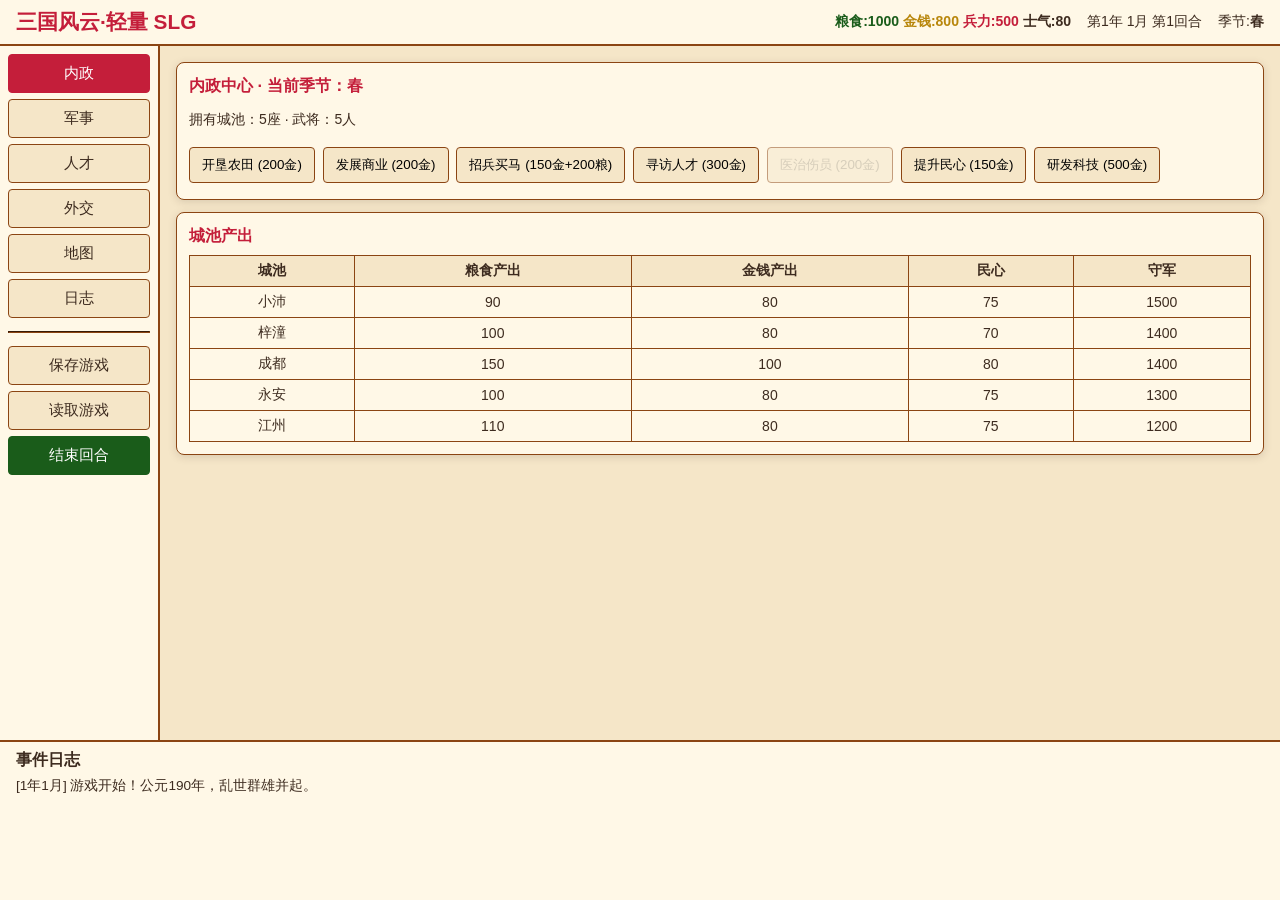
==== index.html @ f04e5f85 "feat: 三国风云轻量 SLG 文字版 - 48城完整地图、军团系统、内政军事外交系统 Co-authored-by: monkeycode-ai <monkeycode-ai@chaitin.co" ====
<!DOCTYPE html>
<html lang="zh-CN">
<head>
  <meta charset="UTF-8">
  <meta http-equiv="refresh" content="0; url=sanguo_slg.html">
  <title>三国风云·轻量 SLG</title>
</head>
<body>
  <p>正在进入 <a href="sanguo_slg.html">三国风云·轻量 SLG</a>...</p>
</body>
</html>
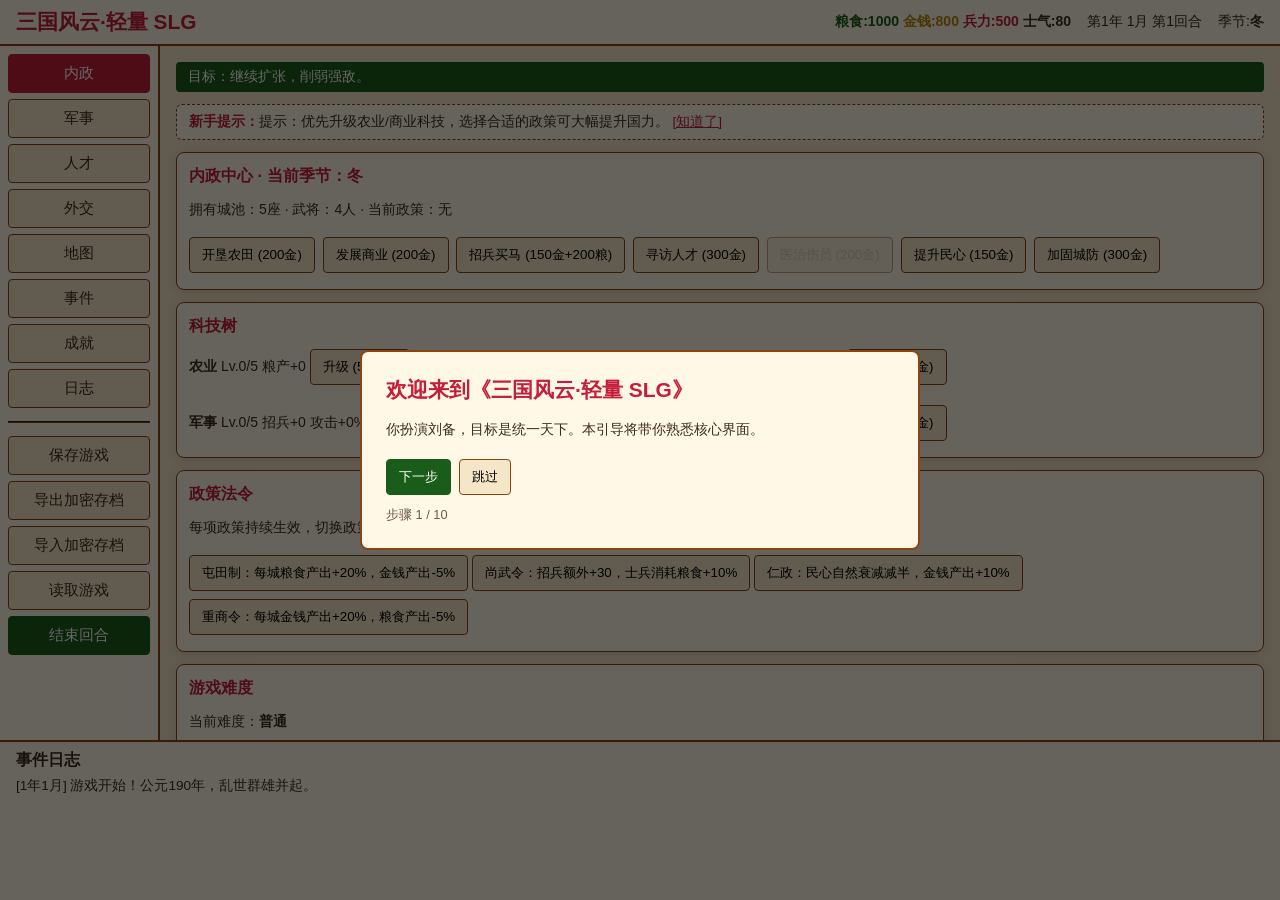
==== commit 934522fa: "refactor: 模块化拆分项目结构 - 将单文件 sanguo_slg.html 拆分为 ES Modules - 新增 css/ 目录，按职责拆分样式 - 新增 js/ 目录：config / " ====
--- a/index.html
+++ b/index.html
@@ -2,10 +2,35 @@
 <html lang="zh-CN">
 <head>
   <meta charset="UTF-8">
-  <meta http-equiv="refresh" content="0; url=sanguo_slg.html">
+  <meta name="viewport" content="width=device-width, initial-scale=1.0">
   <title>三国风云·轻量 SLG</title>
+  <link rel="stylesheet" href="css/base.css">
+  <link rel="stylesheet" href="css/layout.css">
+  <link rel="stylesheet" href="css/components.css">
+  <link rel="stylesheet" href="css/map.css">
+  <link rel="stylesheet" href="css/animations.css">
 </head>
 <body>
-  <p>正在进入 <a href="sanguo_slg.html">三国风云·轻量 SLG</a>...</p>
+<div id="app">
+  <header>
+    <h1>三国风云·轻量 SLG</h1>
+    <div class="top-resources">
+      <span id="h-res"></span>
+      <span id="h-date"></span>
+      <span id="h-season"></span>
+    </div>
+  </header>
+  <div class="main">
+    <aside id="sidebar"></aside>
+    <div id="content"></div>
+  </div>
+  <div id="log-panel"><h3>事件日志</h3><div id="logs"></div></div>
+</div>
+<div class="modal-overlay" id="modal"><div class="modal" id="modal-content"></div></div>
+<div class="tutorial-overlay" id="tutorial">
+  <div class="tutorial-box" id="tutorial-box"></div>
+</div>
+<div class="battle-fx" id="battle-fx"></div>
+<script type="module" src="js/app.js"></script>
 </body>
 </html>
--- a/css/base.css
+++ b/css/base.css
@@ -0,0 +1,22 @@
+:root {
+  --bg: #f5e6c8;
+  --panel: #fff8e7;
+  --border: #8b4513;
+  --accent-red: #c41e3a;
+  --accent-green: #1a5c1a;
+  --accent-blue: #2980b9;
+  --accent-purple: #8e44ad;
+  --accent-orange: #e67e22;
+  --text: #3d2b1f;
+  --muted: #6d5a4b;
+}
+
+* { box-sizing: border-box; }
+
+body {
+  margin: 0;
+  font-family: "PingFang SC", "Microsoft YaHei", sans-serif;
+  background: var(--bg);
+  color: var(--text);
+  font-size: 14px;
+}
--- a/css/layout.css
+++ b/css/layout.css
@@ -0,0 +1,63 @@
+#app { display: flex; flex-direction: column; height: 100vh; }
+
+header {
+  background: var(--panel);
+  border-bottom: 2px solid var(--border);
+  padding: 8px 16px;
+  display: flex;
+  align-items: center;
+  justify-content: space-between;
+  flex-wrap: wrap;
+  gap: 8px;
+}
+
+header h1 { margin: 0; font-size: 1.3rem; color: var(--accent-red); }
+
+.top-resources { display: flex; gap: 16px; flex-wrap: wrap; }
+
+.res-item { font-weight: bold; }
+
+.main { display: flex; flex: 1; overflow: hidden; }
+
+aside {
+  width: 160px;
+  background: var(--panel);
+  border-right: 2px solid var(--border);
+  display: flex;
+  flex-direction: column;
+  padding: 8px;
+  gap: 6px;
+}
+
+aside button {
+  padding: 8px;
+  border: 1px solid var(--border);
+  background: var(--bg);
+  color: var(--text);
+  border-radius: 4px;
+  cursor: pointer;
+  font-size: 0.95rem;
+}
+
+aside button:hover { background: #f0dcc0; }
+
+aside button.active { background: var(--accent-red); color: #fff; border-color: var(--accent-red); }
+
+#content {
+  flex: 1;
+  padding: 16px;
+  overflow-y: auto;
+  background: var(--bg);
+}
+
+#log-panel {
+  height: 160px;
+  background: var(--panel);
+  border-top: 2px solid var(--border);
+  padding: 8px 16px;
+  overflow-y: auto;
+}
+
+#log-panel h3 { margin: 0 0 6px; font-size: 1rem; }
+
+.log-entry { margin: 2px 0; font-size: 0.85rem; }
--- a/css/components.css
+++ b/css/components.css
@@ -0,0 +1,73 @@
+.card {
+  background: var(--panel);
+  border: 1px solid var(--border);
+  border-radius: 8px;
+  padding: 12px;
+  margin-bottom: 12px;
+  box-shadow: 0 2px 8px rgba(61,43,31,0.15);
+}
+
+.card h3 { margin: 0 0 8px; color: var(--accent-red); }
+
+.grid-2 { display: grid; grid-template-columns: repeat(2, 1fr); gap: 12px; }
+
+.grid-3 { display: grid; grid-template-columns: repeat(3, 1fr); gap: 12px; }
+
+@media (max-width: 900px) { .grid-2, .grid-3 { grid-template-columns: 1fr; } }
+
+button.action {
+  padding: 8px 12px;
+  border: 1px solid var(--border);
+  background: var(--bg);
+  border-radius: 4px;
+  cursor: pointer;
+  margin: 4px 4px 4px 0;
+}
+
+button.action:hover { background: #f0dcc0; }
+
+button.action:disabled { opacity: 0.5; cursor: not-allowed; }
+
+table { width: 100%; border-collapse: collapse; margin-top: 8px; }
+
+th, td { border: 1px solid var(--border); padding: 6px; text-align: center; }
+
+th { background: var(--bg); }
+
+.faction-dot { display: inline-block; width: 12px; height: 12px; border-radius: 50%; margin-right: 4px; }
+
+.skill-tag { background: var(--accent-green); color: #fff; padding: 1px 6px; border-radius: 4px; font-size: 0.8rem; }
+
+.injured { color: var(--accent-red); font-weight: bold; }
+
+select, input { padding: 6px; border: 1px solid var(--border); border-radius: 4px; background: var(--panel); }
+
+.modal-overlay {
+  position: fixed; top: 0; left: 0; right: 0; bottom: 0;
+  background: rgba(0,0,0,0.5); display: none; align-items: center; justify-content: center; z-index: 100;
+}
+
+.modal { background: var(--panel); border: 2px solid var(--border); border-radius: 8px; padding: 20px; max-width: 500px; width: 90%; }
+
+.modal h2 { margin-top: 0; color: var(--accent-red); }
+
+.tip-bar {
+  background: #fff8e7;
+  border: 1px dashed var(--border);
+  border-radius: 6px;
+  padding: 8px 12px;
+  margin-bottom: 12px;
+  font-size: 0.85rem;
+  color: var(--text);
+}
+
+.tip-bar b { color: var(--accent-red); }
+
+.goal-bar {
+  background: var(--accent-green);
+  color: #fff;
+  padding: 6px 12px;
+  border-radius: 4px;
+  font-size: 0.85rem;
+  margin-bottom: 12px;
+}
--- a/css/map.css
+++ b/css/map.css
@@ -0,0 +1,62 @@
+.map-wrapper {
+  position: relative;
+  width: 100%;
+  max-width: 900px;
+  aspect-ratio: 16 / 10;
+  background: #f9f1dc;
+  margin: 0 auto;
+  border: 2px solid var(--border);
+  border-radius: 8px;
+  overflow: hidden;
+}
+
+.map-inner {
+  position: absolute;
+  left: 0; top: 0;
+  width: 100%; height: 100%;
+}
+
+.map-lines {
+  position: absolute;
+  top: 0; left: 0; width: 100%; height: 100%;
+  z-index: 1;
+}
+
+.map-node {
+  position: absolute;
+  width: 56px;
+  padding: 3px 1px;
+  margin-left: -28px;
+  margin-top: -12px;
+  display: flex;
+  flex-direction: column;
+  align-items: center;
+  justify-content: center;
+  border: 1.5px solid var(--border);
+  border-radius: 3px;
+  font-size: 0.7rem;
+  font-weight: bold;
+  cursor: pointer;
+  transition: transform 0.15s;
+  box-shadow: 0 1px 4px rgba(61,43,31,0.18);
+  background: var(--panel);
+  z-index: 2;
+  white-space: nowrap;
+}
+
+.map-node:hover { transform: scale(1.08); z-index: 3; background: #f0dcc0; }
+
+.map-node .n-name { font-size: 0.72rem; color: var(--text); }
+
+.map-node .n-troops { font-size: 0.6rem; color: var(--muted); }
+
+.map-region-label {
+  position: absolute;
+  font-size: 0.9rem;
+  color: #a07c5a;
+  font-weight: bold;
+  text-transform: uppercase;
+  letter-spacing: 2px;
+  z-index: 0;
+  pointer-events: none;
+}
--- a/css/animations.css
+++ b/css/animations.css
@@ -0,0 +1,40 @@
+.tutorial-overlay {
+  position: fixed; top: 0; left: 0; right: 0; bottom: 0;
+  background: rgba(0,0,0,0.6); display: none; align-items: center; justify-content: center; z-index: 250;
+}
+
+.tutorial-box {
+  background: var(--panel); border: 2px solid var(--border); border-radius: 8px;
+  padding: 24px; max-width: 560px; width: 90%;
+  max-height: 80vh;
+  overflow-y: auto;
+  pointer-events: auto;
+}
+
+.tutorial-box h2 { color: var(--accent-red); margin-top: 0; }
+
+.tutorial-box ul { margin: 12px 0; padding-left: 20px; }
+
+.tutorial-box li { margin: 6px 0; }
+
+.tutorial-target { position: relative; z-index: 201; box-shadow: 0 0 0 4px var(--accent-orange); animation: tutorialPulse 1.2s infinite; border-radius: 4px; }
+
+@keyframes tutorialPulse { 0% { box-shadow: 0 0 0 2px var(--accent-orange); } 50% { box-shadow: 0 0 0 6px rgba(230,126,34,0.4); } 100% { box-shadow: 0 0 0 2px var(--accent-orange); } }
+
+.battle-fx { position: fixed; top: 0; left: 0; right: 0; bottom: 0; display: none; align-items: center; justify-content: center; z-index: 150; pointer-events: none; }
+
+.battle-fx.active { display: flex; }
+
+.battle-fx .fx-text { font-size: 2.2rem; font-weight: bold; color: #fff; text-shadow: 0 2px 10px rgba(0,0,0,0.8); animation: battlePop 0.7s ease-out forwards; }
+
+.battle-fx .fx-text.defeat { color: #ff6b6b; }
+
+.battle-shake { animation: battleShake 0.4s ease-in-out; }
+
+@keyframes battleShake { 0%,100% { transform: translateX(0); } 25% { transform: translateX(-8px); } 50% { transform: translateX(8px); } 75% { transform: translateX(-4px); } }
+
+@keyframes battlePop { 0% { transform: scale(0.5); opacity: 0; } 50% { transform: scale(1.2); opacity: 1; } 100% { transform: scale(1); opacity: 0; } }
+
+.achievement-pop { position: fixed; top: 16px; right: 16px; background: var(--panel); border: 2px solid var(--accent-green); border-radius: 8px; padding: 12px 16px; box-shadow: 0 4px 12px rgba(0,0,0,0.3); z-index: 160; animation: slideIn 0.5s ease-out; }
+
+@keyframes slideIn { from { transform: translateX(120%); opacity: 0; } to { transform: translateX(0); opacity: 1; } }
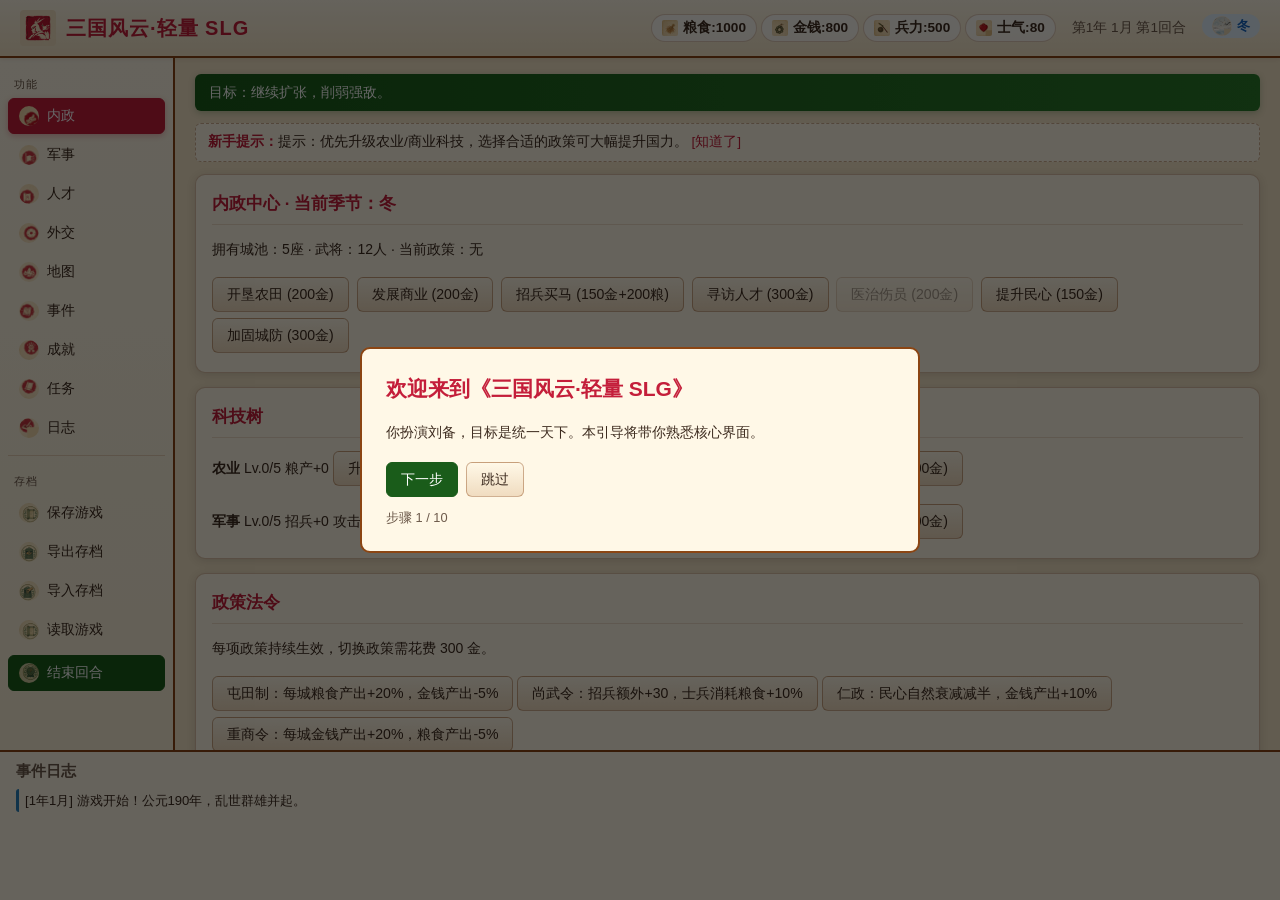
==== commit 2364d9f9: "feat: UI overhaul with image assets, toast notifications, and 6 logic bug fixes - Add 9 sets of gene" ====
--- a/index.html
+++ b/index.html
@@ -13,7 +13,7 @@
 <body>
 <div id="app">
   <header>
-    <h1>三国风云·轻量 SLG</h1>
+    <h1><img class="logo-img" src="logo-sanguo-slg.png" alt="三国风云">三国风云·轻量 SLG</h1>
     <div class="top-resources">
       <span id="h-res"></span>
       <span id="h-date"></span>
--- a/css/base.css
+++ b/css/base.css
@@ -9,6 +9,12 @@
   --accent-orange: #e67e22;
   --text: #3d2b1f;
   --muted: #6d5a4b;
+  --shadow: 0 2px 8px rgba(61,43,31,0.15);
+  --shadow-lg: 0 4px 16px rgba(61,43,31,0.22);
+  --radius: 6px;
+  --radius-lg: 10px;
+  --transition: 0.18s ease;
+  --icon-path: '../assets';
 }
 
 * { box-sizing: border-box; }
@@ -19,4 +25,61 @@
   background: var(--bg);
   color: var(--text);
   font-size: 14px;
+  line-height: 1.5;
+  -webkit-font-smoothing: antialiased;
 }
+
+::selection { background: rgba(196,30,58,0.25); }
+
+::-webkit-scrollbar { width: 8px; height: 8px; }
+::-webkit-scrollbar-track { background: transparent; }
+::-webkit-scrollbar-thumb { background: #c4a882; border-radius: 4px; }
+::-webkit-scrollbar-thumb:hover { background: #a08060; }
+
+:focus-visible { outline: 2px solid var(--accent-blue); outline-offset: 2px; }
+
+a { color: var(--accent-red); text-decoration: none; }
+a:hover { text-decoration: underline; }
+
+/* ===== Image Icon System ===== */
+.img-icon {
+  display: inline-block;
+  vertical-align: middle;
+  object-fit: contain;
+  flex-shrink: 0;
+}
+
+.img-icon.icon-sm { width: 16px; height: 16px; }
+.img-icon.icon-md { width: 22px; height: 22px; }
+.img-icon.icon-lg { width: 32px; height: 32px; }
+.img-icon.icon-xl { width: 48px; height: 48px; }
+
+/* Resource icons */
+.res-icon { width: 16px; height: 16px; border-radius: 2px; }
+
+/* Season icons */
+.season-icon { width: 20px; height: 20px; border-radius: 50%; }
+
+/* Nav icons */
+.nav-icon-img { width: 20px; height: 20px; border-radius: 50%; opacity: 0.85; }
+aside button.active .nav-icon-img { opacity: 1; }
+
+/* Troop icons */
+.troop-icon { width: 28px; height: 28px; }
+
+/* Building icons */
+.bld-icon { width: 48px; height: 48px; border-radius: 4px; }
+
+/* Faction emblem */
+.fac-emblem { width: 36px; height: 36px; border-radius: 4px; }
+
+/* Battle FX sprites */
+.fx-sprite {
+  position: absolute;
+  pointer-events: none;
+  object-fit: contain;
+}
+.fx-sprite-slash { width: 200px; height: 200px; }
+.fx-sprite-fire { width: 180px; height: 180px; }
+.fx-sprite-water { width: 200px; height: 160px; }
+.fx-sprite-arrow { width: 180px; height: 180px; }
--- a/css/layout.css
+++ b/css/layout.css
@@ -1,63 +1,177 @@
 #app { display: flex; flex-direction: column; height: 100vh; }
 
 header {
-  background: var(--panel);
+  background: linear-gradient(180deg, #fff8e7 0%, #f5e6c8 100%);
   border-bottom: 2px solid var(--border);
-  padding: 8px 16px;
+  padding: 10px 20px;
   display: flex;
   align-items: center;
   justify-content: space-between;
   flex-wrap: wrap;
   gap: 8px;
+  box-shadow: 0 1px 4px rgba(61,43,31,0.1);
+  z-index: 10;
 }
 
-header h1 { margin: 0; font-size: 1.3rem; color: var(--accent-red); }
+header h1 {
+  margin: 0;
+  font-size: 1.25rem;
+  color: var(--accent-red);
+  letter-spacing: 1px;
+  display: flex;
+  align-items: center;
+  gap: 10px;
+}
 
-.top-resources { display: flex; gap: 16px; flex-wrap: wrap; }
+header h1 .logo-img {
+  width: 36px;
+  height: 36px;
+  border-radius: 4px;
+  object-fit: cover;
+}
 
-.res-item { font-weight: bold; }
+.top-resources { display: flex; gap: 6px; flex-wrap: wrap; align-items: center; }
+
+.res-item {
+  font-weight: 600;
+  display: inline-flex;
+  align-items: center;
+  gap: 5px;
+  padding: 3px 10px;
+  background: rgba(255,255,255,0.7);
+  border: 1px solid rgba(139,69,19,0.25);
+  border-radius: 20px;
+  font-size: 0.85rem;
+  transition: background var(--transition), transform var(--transition);
+}
+
+.res-item:hover { background: rgba(255,255,255,0.95); transform: translateY(-1px); }
+
+.res-item.res-flash { animation: resFlash 0.4s ease-out; }
+
+@keyframes resFlash {
+  0% { background: rgba(196,30,58,0.2); transform: scale(1.08); }
+  100% { background: rgba(255,255,255,0.7); transform: scale(1); }
+}
+
+.top-date { font-size: 0.85rem; color: var(--muted); padding: 3px 10px; }
 
 .main { display: flex; flex: 1; overflow: hidden; }
 
 aside {
-  width: 160px;
-  background: var(--panel);
+  width: 175px;
+  background: linear-gradient(180deg, #fff8e7 0%, #faf0d8 100%);
   border-right: 2px solid var(--border);
   display: flex;
   flex-direction: column;
-  padding: 8px;
-  gap: 6px;
+  padding: 10px 8px;
+  gap: 3px;
+  overflow-y: auto;
+  flex-shrink: 0;
+}
+
+aside .nav-section {
+  font-size: 0.7rem;
+  color: var(--muted);
+  text-transform: uppercase;
+  letter-spacing: 1px;
+  padding: 8px 6px 2px;
 }
 
 aside button {
-  padding: 8px;
-  border: 1px solid var(--border);
-  background: var(--bg);
+  padding: 7px 10px;
+  border: 1px solid transparent;
+  background: transparent;
   color: var(--text);
-  border-radius: 4px;
+  border-radius: var(--radius);
   cursor: pointer;
-  font-size: 0.95rem;
+  font-size: 0.9rem;
+  text-align: left;
+  transition: all var(--transition);
+  display: flex;
+  align-items: center;
+  gap: 8px;
+  width: 100%;
 }
 
-aside button:hover { background: #f0dcc0; }
+aside button:hover:not(:disabled) {
+  background: rgba(139,69,19,0.1);
+  border-color: rgba(139,69,19,0.2);
+}
 
-aside button.active { background: var(--accent-red); color: #fff; border-color: var(--accent-red); }
+aside button:active:not(:disabled) { transform: scale(0.97); }
+
+aside button.active {
+  background: var(--accent-red);
+  color: #fff;
+  border-color: var(--accent-red);
+  box-shadow: 0 2px 6px rgba(196,30,58,0.3);
+}
+
+aside button:disabled { opacity: 0.4; cursor: not-allowed; }
+
+aside .badge {
+  background: #fff;
+  color: var(--accent-red);
+  border-radius: 10px;
+  padding: 1px 7px;
+  font-size: 0.7rem;
+  font-weight: 700;
+  margin-left: auto;
+  min-width: 18px;
+  text-align: center;
+}
+
+aside button.active .badge { background: rgba(255,255,255,0.3); color: #fff; }
+
+aside hr {
+  width: 100%;
+  border: none;
+  border-top: 1px solid rgba(139,69,19,0.2);
+  margin: 6px 0;
+}
 
 #content {
   flex: 1;
-  padding: 16px;
+  padding: 16px 20px;
   overflow-y: auto;
   background: var(--bg);
 }
 
+#content.fade-in { animation: contentFade 0.25s ease-out; }
+
+@keyframes contentFade {
+  from { opacity: 0; transform: translateY(6px); }
+  to { opacity: 1; transform: translateY(0); }
+}
+
 #log-panel {
-  height: 160px;
+  height: 150px;
   background: var(--panel);
   border-top: 2px solid var(--border);
   padding: 8px 16px;
   overflow-y: auto;
+  flex-shrink: 0;
 }
 
-#log-panel h3 { margin: 0 0 6px; font-size: 1rem; }
+#log-panel h3 { margin: 0 0 6px; font-size: 0.95rem; color: var(--muted); }
 
-.log-entry { margin: 2px 0; font-size: 0.85rem; }
+.log-entry {
+  margin: 2px 0;
+  font-size: 0.82rem;
+  padding: 2px 6px;
+  border-radius: 3px;
+  border-left: 3px solid transparent;
+  animation: logSlide 0.2s ease-out;
+}
+
+@keyframes logSlide {
+  from { opacity: 0; transform: translateX(-8px); }
+  to { opacity: 1; transform: translateX(0); }
+}
+
+.log-entry.log-info { border-left-color: var(--accent-blue); }
+.log-entry.log-gain { border-left-color: var(--accent-green); color: var(--accent-green); }
+.log-entry.log-loss { border-left-color: var(--accent-red); color: var(--accent-red); }
+.log-entry.log-battle { border-left-color: var(--accent-orange); font-weight: 600; }
+.log-entry.log-event { border-left-color: var(--accent-purple); }
--- a/css/components.css
+++ b/css/components.css
@@ -1,73 +1,298 @@
+/* ===== Cards ===== */
 .card {
   background: var(--panel);
-  border: 1px solid var(--border);
-  border-radius: 8px;
-  padding: 12px;
-  margin-bottom: 12px;
-  box-shadow: 0 2px 8px rgba(61,43,31,0.15);
-}
-
-.card h3 { margin: 0 0 8px; color: var(--accent-red); }
+  border: 1px solid rgba(139,69,19,0.3);
+  border-radius: var(--radius-lg);
+  padding: 16px;
+  margin-bottom: 14px;
+  box-shadow: var(--shadow);
+  transition: box-shadow var(--transition);
+}
+
+.card:hover { box-shadow: var(--shadow-lg); }
+
+.card h3 {
+  margin: 0 0 10px;
+  color: var(--accent-red);
+  font-size: 1.05rem;
+  display: flex;
+  align-items: center;
+  gap: 8px;
+  border-bottom: 1px solid rgba(139,69,19,0.15);
+  padding-bottom: 8px;
+}
+
+.card h3 .card-icon { width: 20px; height: 20px; flex-shrink: 0; }
 
 .grid-2 { display: grid; grid-template-columns: repeat(2, 1fr); gap: 12px; }
-
 .grid-3 { display: grid; grid-template-columns: repeat(3, 1fr); gap: 12px; }
 
 @media (max-width: 900px) { .grid-2, .grid-3 { grid-template-columns: 1fr; } }
 
+/* ===== Buttons ===== */
 button.action {
-  padding: 8px 12px;
-  border: 1px solid var(--border);
-  background: var(--bg);
-  border-radius: 4px;
+  padding: 7px 14px;
+  border: 1px solid rgba(139,69,19,0.4);
+  background: linear-gradient(180deg, #fff8e7 0%, #f0dcc0 100%);
+  border-radius: var(--radius);
   cursor: pointer;
-  margin: 4px 4px 4px 0;
-}
-
-button.action:hover { background: #f0dcc0; }
-
-button.action:disabled { opacity: 0.5; cursor: not-allowed; }
-
-table { width: 100%; border-collapse: collapse; margin-top: 8px; }
-
-th, td { border: 1px solid var(--border); padding: 6px; text-align: center; }
-
-th { background: var(--bg); }
-
-.faction-dot { display: inline-block; width: 12px; height: 12px; border-radius: 50%; margin-right: 4px; }
-
-.skill-tag { background: var(--accent-green); color: #fff; padding: 1px 6px; border-radius: 4px; font-size: 0.8rem; }
+  margin: 3px 4px 3px 0;
+  font-size: 0.88rem;
+  color: var(--text);
+  transition: all var(--transition);
+  display: inline-flex;
+  align-items: center;
+  gap: 5px;
+  font-weight: 500;
+}
+
+button.action:hover:not(:disabled) {
+  background: linear-gradient(180deg, #f0dcc0 0%, #e8d0a8 100%);
+  border-color: var(--border);
+  transform: translateY(-1px);
+  box-shadow: 0 2px 6px rgba(61,43,31,0.15);
+}
+
+button.action:active:not(:disabled) { transform: translateY(0); box-shadow: none; }
+
+button.action:disabled { opacity: 0.45; cursor: not-allowed; transform: none; }
+
+button.action.btn-primary {
+  background: linear-gradient(180deg, #d42a48 0%, #c41e3a 100%);
+  color: #fff;
+  border-color: #a01830;
+}
+
+button.action.btn-primary:hover:not(:disabled) {
+  background: linear-gradient(180deg, #e03a58 0%, #d02848 100%);
+  box-shadow: 0 2px 8px rgba(196,30,58,0.35);
+}
+
+button.action.btn-green {
+  background: linear-gradient(180deg, #2a7a2a 0%, #1a5c1a 100%);
+  color: #fff;
+  border-color: #145014;
+}
+
+button.action.btn-green:hover:not(:disabled) {
+  background: linear-gradient(180deg, #3a8a3a 0%, #2a6c2a 100%);
+  box-shadow: 0 2px 8px rgba(26,92,26,0.35);
+}
+
+button.action.btn-danger {
+  background: linear-gradient(180deg, #e74c3c 0%, #c0392b 100%);
+  color: #fff;
+  border-color: #a93226;
+}
+
+button.action.btn-danger:hover:not(:disabled) {
+  box-shadow: 0 2px 8px rgba(192,57,43,0.35);
+}
+
+button.action .btn-icon { width: 14px; height: 14px; flex-shrink: 0; }
+
+/* ===== Tables ===== */
+table {
+  width: 100%;
+  border-collapse: collapse;
+  margin-top: 10px;
+  font-size: 0.88rem;
+}
+
+th, td {
+  border: 1px solid rgba(139,69,19,0.25);
+  padding: 7px 10px;
+  text-align: center;
+}
+
+th {
+  background: linear-gradient(180deg, #f5e6c8 0%, #eddcb8 100%);
+  font-weight: 600;
+  color: var(--text);
+  white-space: nowrap;
+}
+
+tr { transition: background var(--transition); }
+tr:hover td { background: rgba(245,230,200,0.5); }
+
+/* ===== Faction & Tags ===== */
+.faction-dot {
+  display: inline-block;
+  width: 12px;
+  height: 12px;
+  border-radius: 50%;
+  margin-right: 4px;
+  vertical-align: middle;
+  box-shadow: 0 0 0 1px rgba(0,0,0,0.15);
+}
+
+.skill-tag {
+  background: var(--accent-green);
+  color: #fff;
+  padding: 1px 7px;
+  border-radius: 10px;
+  font-size: 0.78rem;
+  display: inline-block;
+}
 
 .injured { color: var(--accent-red); font-weight: bold; }
 
-select, input { padding: 6px; border: 1px solid var(--border); border-radius: 4px; background: var(--panel); }
-
+/* ===== Form Controls ===== */
+select, input[type="number"], input[type="text"] {
+  padding: 6px 10px;
+  border: 1px solid rgba(139,69,19,0.35);
+  border-radius: var(--radius);
+  background: var(--panel);
+  color: var(--text);
+  font-size: 0.88rem;
+  transition: border-color var(--transition), box-shadow var(--transition);
+}
+
+select:hover, input:hover { border-color: var(--border); }
+
+select:focus, input:focus {
+  border-color: var(--accent-blue);
+  box-shadow: 0 0 0 2px rgba(41,128,185,0.15);
+  outline: none;
+}
+
+label { font-size: 0.88rem; color: var(--text); }
+
+/* ===== Modal ===== */
 .modal-overlay {
   position: fixed; top: 0; left: 0; right: 0; bottom: 0;
-  background: rgba(0,0,0,0.5); display: none; align-items: center; justify-content: center; z-index: 100;
-}
-
-.modal { background: var(--panel); border: 2px solid var(--border); border-radius: 8px; padding: 20px; max-width: 500px; width: 90%; }
-
-.modal h2 { margin-top: 0; color: var(--accent-red); }
-
+  background: rgba(61,43,31,0.55);
+  backdrop-filter: blur(2px);
+  display: none; align-items: center; justify-content: center;
+  z-index: 100;
+}
+
+.modal-overlay.open { display: flex; }
+
+.modal {
+  background: var(--panel);
+  border: 2px solid var(--border);
+  border-radius: var(--radius-lg);
+  padding: 22px;
+  max-width: 520px;
+  width: 92%;
+  max-height: 85vh;
+  overflow-y: auto;
+  box-shadow: var(--shadow-lg);
+  animation: modalIn 0.25s ease-out;
+}
+
+@keyframes modalIn {
+  from { opacity: 0; transform: scale(0.92) translateY(12px); }
+  to { opacity: 1; transform: scale(1) translateY(0); }
+}
+
+.modal h2 {
+  margin-top: 0;
+  color: var(--accent-red);
+  font-size: 1.15rem;
+  border-bottom: 1px solid rgba(139,69,19,0.2);
+  padding-bottom: 10px;
+}
+
+/* ===== Tip & Goal Bars ===== */
 .tip-bar {
   background: #fff8e7;
-  border: 1px dashed var(--border);
-  border-radius: 6px;
+  border: 1px dashed rgba(139,69,19,0.4);
+  border-radius: var(--radius);
   padding: 8px 12px;
   margin-bottom: 12px;
   font-size: 0.85rem;
   color: var(--text);
+  animation: tipIn 0.3s ease-out;
+}
+
+@keyframes tipIn {
+  from { opacity: 0; max-height: 0; }
+  to { opacity: 1; max-height: 100px; }
 }
 
 .tip-bar b { color: var(--accent-red); }
 
 .goal-bar {
-  background: var(--accent-green);
-  color: #fff;
-  padding: 6px 12px;
+  background: linear-gradient(90deg, #1a5c1a 0%, #2a7a2a 100%);
+  color: #fff;
+  padding: 8px 14px;
+  border-radius: var(--radius);
+  font-size: 0.88rem;
+  margin-bottom: 12px;
+  display: flex;
+  align-items: center;
+  gap: 8px;
+  box-shadow: 0 2px 6px rgba(26,92,26,0.25);
+}
+
+/* ===== Tooltip ===== */
+[data-tip] {
+  position: relative;
+  cursor: help;
+}
+
+[data-tip]::after {
+  content: attr(data-tip);
+  position: absolute;
+  bottom: calc(100% + 6px);
+  left: 50%;
+  transform: translateX(-50%) scale(0.95);
+  background: rgba(61,43,31,0.92);
+  color: #fff;
+  padding: 5px 10px;
   border-radius: 4px;
-  font-size: 0.85rem;
-  margin-bottom: 12px;
-}
+  font-size: 0.78rem;
+  white-space: nowrap;
+  pointer-events: none;
+  opacity: 0;
+  transition: opacity 0.15s, transform 0.15s;
+  z-index: 50;
+  max-width: 260px;
+  white-space: normal;
+  text-align: center;
+}
+
+[data-tip]:hover::after {
+  opacity: 1;
+  transform: translateX(-50%) scale(1);
+}
+
+/* ===== Progress Bars ===== */
+.progress-bar {
+  height: 8px;
+  background: rgba(139,69,19,0.15);
+  border-radius: 4px;
+  overflow: hidden;
+  position: relative;
+}
+
+.progress-bar .progress-fill {
+  height: 100%;
+  border-radius: 4px;
+  transition: width 0.4s ease;
+  background: linear-gradient(90deg, var(--accent-green), #3a8a3a);
+}
+
+.progress-bar .progress-fill.warn { background: linear-gradient(90deg, #e67e22, #f39c12); }
+.progress-bar .progress-fill.danger { background: linear-gradient(90deg, #c41e3a, #e74c3c); }
+
+/* ===== Stat Grid ===== */
+.stat-grid {
+  display: grid;
+  grid-template-columns: repeat(auto-fill, minmax(100px, 1fr));
+  gap: 8px;
+  margin: 8px 0;
+}
+
+.stat-box {
+  background: var(--bg);
+  border: 1px solid rgba(139,69,19,0.2);
+  border-radius: var(--radius);
+  padding: 8px;
+  text-align: center;
+}
+
+.stat-box .stat-label { font-size: 0.72rem; color: var(--muted); }
+.stat-box .stat-value { font-size: 1.1rem; font-weight: 700; color: var(--text); }
--- a/css/animations.css
+++ b/css/animations.css
@@ -1,40 +1,324 @@
+/* ===== Tutorial ===== */
 .tutorial-overlay {
   position: fixed; top: 0; left: 0; right: 0; bottom: 0;
-  background: rgba(0,0,0,0.6); display: none; align-items: center; justify-content: center; z-index: 250;
+  background: rgba(0,0,0,0.6);
+  display: none; align-items: center; justify-content: center;
+  z-index: 250;
 }
 
 .tutorial-box {
-  background: var(--panel); border: 2px solid var(--border); border-radius: 8px;
-  padding: 24px; max-width: 560px; width: 90%;
+  background: var(--panel);
+  border: 2px solid var(--border);
+  border-radius: var(--radius-lg);
+  padding: 24px;
+  max-width: 560px;
+  width: 90%;
   max-height: 80vh;
   overflow-y: auto;
   pointer-events: auto;
+  animation: modalIn 0.3s ease-out;
 }
 
 .tutorial-box h2 { color: var(--accent-red); margin-top: 0; }
-
 .tutorial-box ul { margin: 12px 0; padding-left: 20px; }
-
 .tutorial-box li { margin: 6px 0; }
 
-.tutorial-target { position: relative; z-index: 201; box-shadow: 0 0 0 4px var(--accent-orange); animation: tutorialPulse 1.2s infinite; border-radius: 4px; }
-
-@keyframes tutorialPulse { 0% { box-shadow: 0 0 0 2px var(--accent-orange); } 50% { box-shadow: 0 0 0 6px rgba(230,126,34,0.4); } 100% { box-shadow: 0 0 0 2px var(--accent-orange); } }
-
-.battle-fx { position: fixed; top: 0; left: 0; right: 0; bottom: 0; display: none; align-items: center; justify-content: center; z-index: 150; pointer-events: none; }
+.tutorial-target {
+  position: relative;
+  z-index: 201;
+  box-shadow: 0 0 0 4px var(--accent-orange);
+  animation: tutorialPulse 1.2s infinite;
+  border-radius: 4px;
+}
+
+@keyframes tutorialPulse {
+  0% { box-shadow: 0 0 0 2px var(--accent-orange); }
+  50% { box-shadow: 0 0 0 8px rgba(230,126,34,0.35); }
+  100% { box-shadow: 0 0 0 2px var(--accent-orange); }
+}
+
+/* ===== Battle FX with Image Sprites ===== */
+.battle-fx {
+  position: fixed;
+  top: 0; left: 0; right: 0; bottom: 0;
+  display: none;
+  align-items: center;
+  justify-content: center;
+  z-index: 150;
+  pointer-events: none;
+  overflow: hidden;
+}
 
 .battle-fx.active { display: flex; }
 
-.battle-fx .fx-text { font-size: 2.2rem; font-weight: bold; color: #fff; text-shadow: 0 2px 10px rgba(0,0,0,0.8); animation: battlePop 0.7s ease-out forwards; }
-
-.battle-fx .fx-text.defeat { color: #ff6b6b; }
-
-.battle-shake { animation: battleShake 0.4s ease-in-out; }
-
-@keyframes battleShake { 0%,100% { transform: translateX(0); } 25% { transform: translateX(-8px); } 50% { transform: translateX(8px); } 75% { transform: translateX(-4px); } }
-
-@keyframes battlePop { 0% { transform: scale(0.5); opacity: 0; } 50% { transform: scale(1.2); opacity: 1; } 100% { transform: scale(1); opacity: 0; } }
-
-.achievement-pop { position: fixed; top: 16px; right: 16px; background: var(--panel); border: 2px solid var(--accent-green); border-radius: 8px; padding: 12px 16px; box-shadow: 0 4px 12px rgba(0,0,0,0.3); z-index: 160; animation: slideIn 0.5s ease-out; }
-
-@keyframes slideIn { from { transform: translateX(120%); opacity: 0; } to { transform: translateX(0); opacity: 1; } }
+.battle-fx .fx-text {
+  font-size: 2.4rem;
+  font-weight: 900;
+  color: #fff;
+  text-shadow: 0 2px 12px rgba(0,0,0,0.9), 0 0 30px rgba(196,30,58,0.5);
+  animation: battlePop 0.8s ease-out forwards;
+  letter-spacing: 4px;
+  position: relative;
+  z-index: 2;
+}
+
+.battle-fx .fx-text.defeat {
+  color: #ff6b6b;
+  text-shadow: 0 2px 12px rgba(0,0,0,0.9), 0 0 30px rgba(255,0,0,0.4);
+}
+
+@keyframes battlePop {
+  0% { transform: scale(0.3); opacity: 0; filter: blur(4px); }
+  30% { transform: scale(1.25); opacity: 1; filter: blur(0); }
+  60% { transform: scale(1.05); }
+  100% { transform: scale(1); opacity: 0; filter: blur(2px); }
+}
+
+/* Battle sprite animations */
+.battle-fx .fx-sprite-wrap {
+  position: absolute;
+  top: 50%; left: 50%;
+  transform: translate(-50%, -50%);
+  pointer-events: none;
+}
+
+.fx-anim-slash {
+  animation: slashAnim 0.45s ease-out forwards;
+}
+
+@keyframes slashAnim {
+  0% { transform: translate(-50%,-50%) rotate(-30deg) scaleX(0.4); opacity: 0; }
+  30% { transform: translate(-50%,-50%) rotate(-10deg) scaleX(1); opacity: 1; }
+  100% { transform: translate(-50%,-50%) rotate(5deg) scaleX(1.15); opacity: 0; }
+}
+
+.fx-anim-fire {
+  animation: fireAnim 0.7s ease-out forwards;
+}
+
+@keyframes fireAnim {
+  0% { transform: translate(-50%,-50%) scale(0.5); opacity: 0; filter: brightness(2); }
+  40% { transform: translate(-50%,-50%) scale(1.1); opacity: 1; }
+  100% { transform: translate(-50%,-50%) scale(1.35); opacity: 0; }
+}
+
+.fx-anim-water {
+  animation: waterAnim 0.8s ease-out forwards;
+}
+
+@keyframes waterAnim {
+  0% { transform: translate(-50%,-50%) translateY(50px) scaleX(0.5); opacity: 0; }
+  40% { transform: translate(-50%,-50%) translateY(0) scaleX(1); opacity: 1; }
+  100% { transform: translate(-50%,-50%) translateY(-30px) scaleX(1.2); opacity: 0; }
+}
+
+.fx-anim-arrow {
+  animation: arrowAnim 0.6s ease-in forwards;
+}
+
+@keyframes arrowAnim {
+  0% { transform: translate(-50%,-50%) translateY(-80px); opacity: 0; }
+  30% { opacity: 1; }
+  100% { transform: translate(-50%,-50%) translateY(30px); opacity: 0; }
+}
+
+.battle-shake { animation: battleShake 0.45s ease-in-out; }
+
+@keyframes battleShake {
+  0%,100% { transform: translateX(0); }
+  15% { transform: translateX(-10px) rotate(-0.5deg); }
+  30% { transform: translateX(9px) rotate(0.5deg); }
+  45% { transform: translateX(-6px); }
+  60% { transform: translateX(5px); }
+  75% { transform: translateX(-3px); }
+  90% { transform: translateX(2px); }
+}
+
+/* ===== Toast Notifications ===== */
+.toast-container {
+  position: fixed;
+  top: 70px;
+  right: 16px;
+  z-index: 200;
+  display: flex;
+  flex-direction: column;
+  gap: 8px;
+  pointer-events: none;
+  max-width: 340px;
+}
+
+.toast {
+  background: var(--panel);
+  border: 1px solid rgba(139,69,19,0.3);
+  border-radius: var(--radius);
+  padding: 10px 14px;
+  box-shadow: var(--shadow-lg);
+  display: flex;
+  align-items: flex-start;
+  gap: 10px;
+  font-size: 0.88rem;
+  animation: toastIn 0.3s ease-out;
+  pointer-events: auto;
+  border-left: 4px solid var(--accent-blue);
+}
+
+.toast.toast-out { animation: toastOut 0.25s ease-in forwards; }
+
+@keyframes toastIn {
+  from { opacity: 0; transform: translateX(40px) scale(0.95); }
+  to { opacity: 1; transform: translateX(0) scale(1); }
+}
+
+@keyframes toastOut {
+  from { opacity: 1; transform: translateX(0); }
+  to { opacity: 0; transform: translateX(40px) scale(0.95); }
+}
+
+.toast .toast-icon { width: 18px; height: 18px; flex-shrink: 0; margin-top: 1px; }
+.toast .toast-msg { flex: 1; line-height: 1.4; }
+.toast .toast-close {
+  background: none; border: none; cursor: pointer;
+  color: var(--muted); font-size: 1.1rem; padding: 0 2px;
+  line-height: 1; flex-shrink: 0;
+}
+.toast .toast-close:hover { color: var(--text); }
+
+.toast.toast-success { border-left-color: var(--accent-green); }
+.toast.toast-error { border-left-color: var(--accent-red); }
+.toast.toast-warning { border-left-color: var(--accent-orange); }
+.toast.toast-info { border-left-color: var(--accent-blue); }
+.toast.toast-battle { border-left-color: var(--accent-purple); }
+
+/* ===== Achievement Pop ===== */
+.achievement-pop {
+  position: fixed;
+  top: 16px;
+  right: 16px;
+  background: var(--panel);
+  border: 2px solid var(--accent-green);
+  border-radius: var(--radius-lg);
+  padding: 14px 20px;
+  box-shadow: var(--shadow-lg);
+  z-index: 160;
+  animation: achievementIn 0.5s cubic-bezier(0.34, 1.56, 0.64, 1);
+  display: flex;
+  align-items: center;
+  gap: 12px;
+}
+
+.achievement-pop .ach-star { font-size: 1.5rem; }
+
+@keyframes achievementIn {
+  from { transform: translateX(120%) rotate(5deg); opacity: 0; }
+  to { transform: translateX(0) rotate(0); opacity: 1; }
+}
+
+/* ===== Resource Gain Float ===== */
+.res-float {
+  position: fixed;
+  font-size: 0.9rem;
+  font-weight: 700;
+  pointer-events: none;
+  z-index: 180;
+  animation: resFloat 1s ease-out forwards;
+}
+
+@keyframes resFloat {
+  0% { opacity: 1; transform: translateY(0); }
+  100% { opacity: 0; transform: translateY(-30px); }
+}
+
+/* ===== City Node Pulse ===== */
+.map-node.under-attack {
+  animation: cityPulse 0.8s ease-in-out infinite;
+}
+
+@keyframes cityPulse {
+  0%,100% { box-shadow: 0 0 0 0 rgba(196,30,58,0.4); }
+  50% { box-shadow: 0 0 0 6px rgba(196,30,58,0.1); }
+}
+
+/* ===== Season Badge ===== */
+.season-badge {
+  display: inline-flex;
+  align-items: center;
+  gap: 5px;
+  padding: 2px 10px;
+  border-radius: 12px;
+  font-size: 0.82rem;
+  font-weight: 600;
+}
+
+.season-spring { background: #e8f5e9; color: #2e7d32; }
+.season-summer { background: #fff3e0; color: #e65100; }
+.season-autumn { background: #fff8e1; color: #f57f17; }
+.season-winter { background: #e3f2fd; color: #1565c0; }
+
+/* ===== Faction Card ===== */
+.faction-card {
+  display: flex;
+  align-items: center;
+  gap: 10px;
+  padding: 10px 14px;
+  border: 1px solid rgba(139,69,19,0.25);
+  border-radius: var(--radius);
+  background: var(--bg);
+  transition: all var(--transition);
+}
+
+.faction-card:hover {
+  background: rgba(255,255,255,0.6);
+  box-shadow: var(--shadow);
+}
+
+/* ===== General Card ===== */
+.general-card {
+  display: flex;
+  gap: 12px;
+  padding: 12px;
+  border: 1px solid rgba(139,69,19,0.25);
+  border-radius: var(--radius-lg);
+  background: var(--panel);
+  transition: all var(--transition);
+}
+
+.general-card:hover {
+  box-shadow: var(--shadow-lg);
+  transform: translateY(-1px);
+}
+
+.general-card .gen-frame {
+  width: 64px;
+  height: 64px;
+  border-radius: 4px;
+  object-fit: cover;
+  flex-shrink: 0;
+  border: 2px solid rgba(139,69,19,0.3);
+}
+
+/* ===== Building Card ===== */
+.bld-card {
+  display: flex;
+  align-items: center;
+  gap: 12px;
+  padding: 10px 12px;
+  border: 1px solid rgba(139,69,19,0.2);
+  border-radius: var(--radius);
+  background: var(--bg);
+  transition: all var(--transition);
+}
+
+.bld-card:hover { background: rgba(255,255,255,0.5); }
+
+/* ===== Loading Skeleton ===== */
+.skeleton {
+  background: linear-gradient(90deg, #f0dcc0 25%, #f5e6c8 50%, #f0dcc0 75%);
+  background-size: 200% 100%;
+  animation: shimmer 1.5s infinite;
+  border-radius: 4px;
+}
+
+@keyframes shimmer {
+  0% { background-position: 200% 0; }
+  100% { background-position: -200% 0; }
+}
